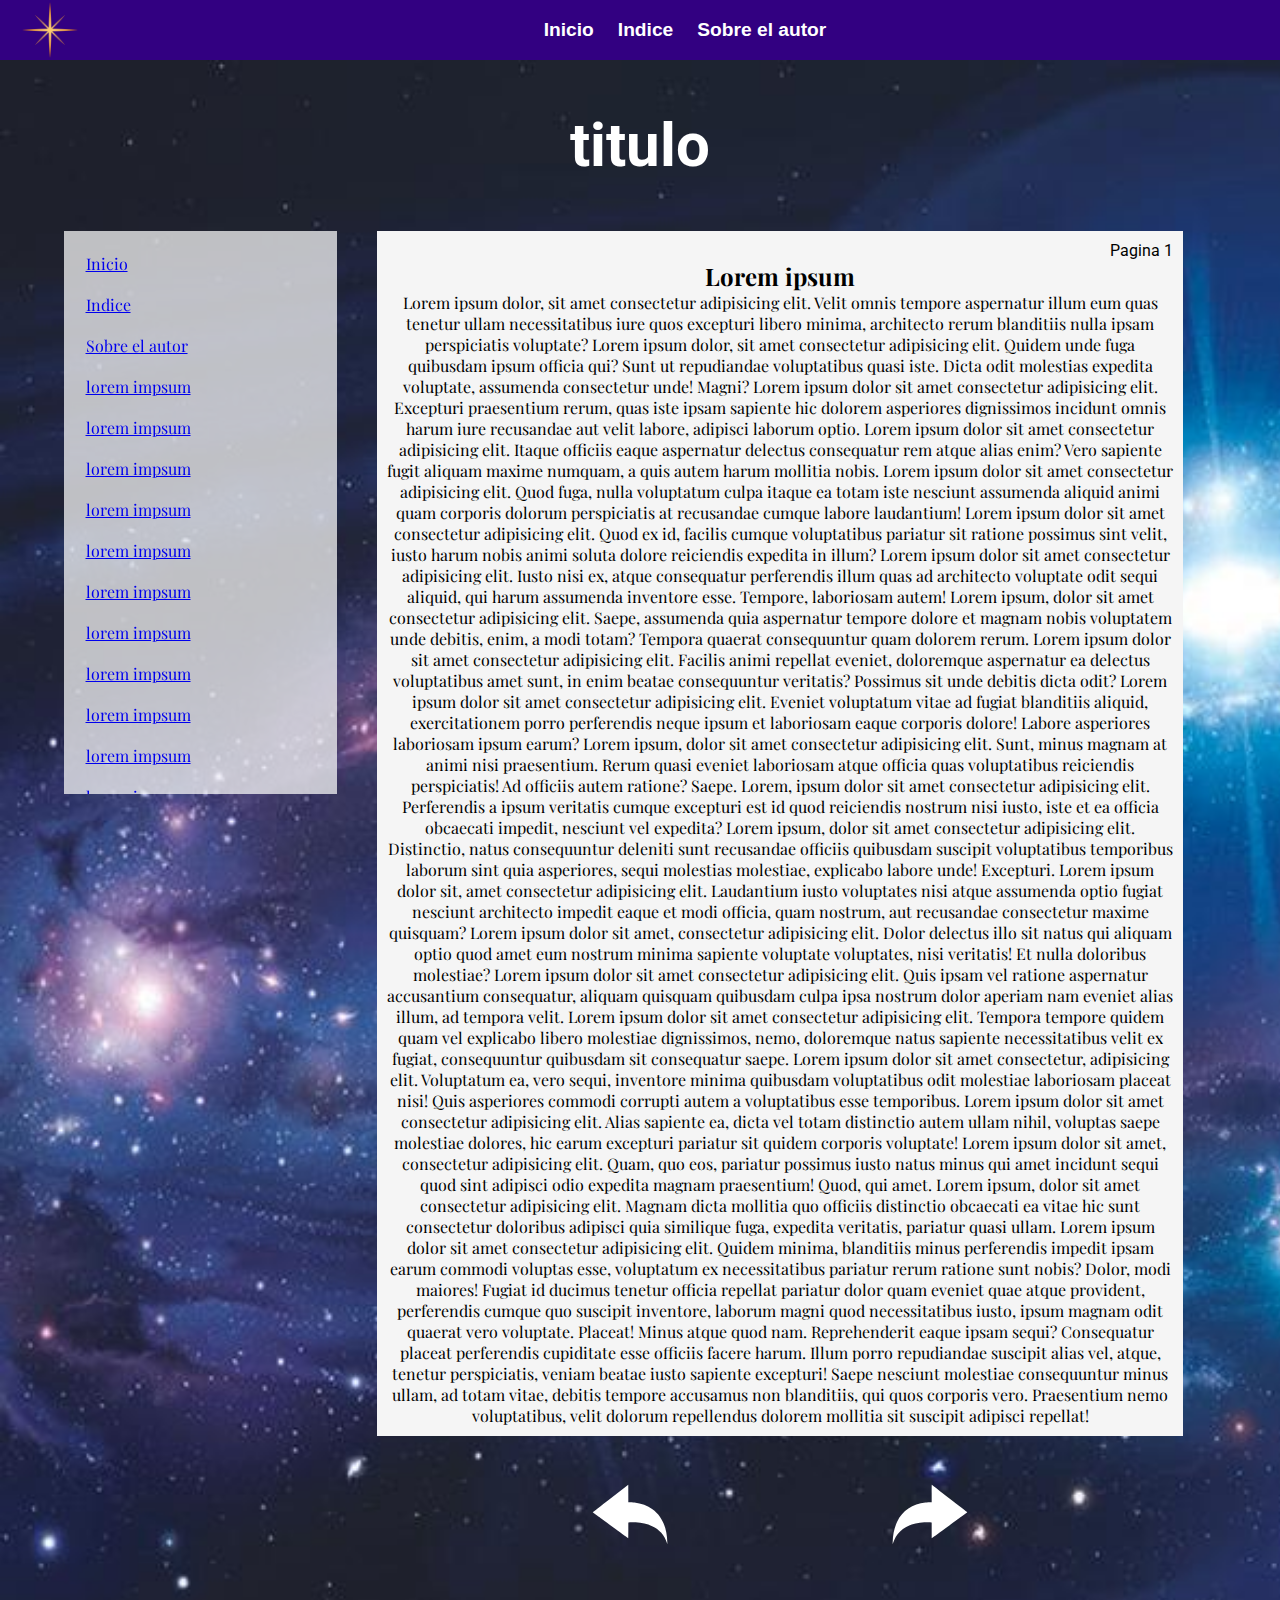
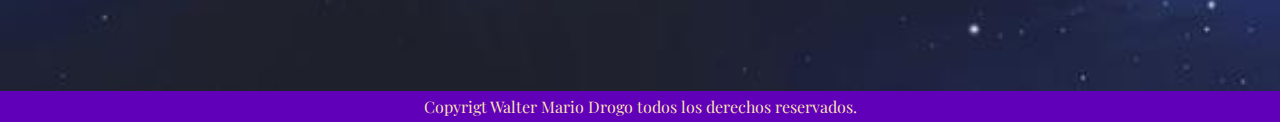
==== index.html @ 1de7e2d5 "prueva de enlaces" ====
<html lang="en">
<head>
    <meta charset="UTF-8">
    <meta http-equiv="X-UA-Compatible" content="IE=edge">
    <meta name="viewport" content="width=device-width, initial-scale=1.0">
    <!-- <link rel="stylesheet" href="./css/bootstrap.css"> 
    <link rel="stylesheet" href="./css/bootstrap.css.map"> -->
    <link rel="preconnect" href="https://fonts.googleapis.com">
    <link rel="preconnect" href="https://fonts.gstatic.com" crossorigin>
    <link href="https://fonts.googleapis.com/css2?family=Roboto:ital,wght@0,100;0,300;0,400;0,500;0,700;0,900;1,100;1,300;1,400;1,500;1,700;1,900&display=swap" rel="stylesheet">
    <link rel="preconnect" href="https://fonts.googleapis.com">
    <link rel="preconnect" href="https://fonts.gstatic.com" crossorigin>
    <link href="https://fonts.googleapis.com/css2?family=Playfair+Display:ital,wght@0,400;0,500;0,600;0,700;0,800;0,900;1,400;1,500;1,600;1,700;1,800;1,900&family=Roboto+Serif:ital,opsz,wght@0,8..144,100;0,8..144,200;0,8..144,300;0,8..144,400;0,8..144,500;0,8..144,600;0,8..144,700;0,8..144,800;0,8..144,900;1,8..144,100;1,8..144,200;1,8..144,300;1,8..144,400;1,8..144,500;1,8..144,600;1,8..144,700;1,8..144,800;1,8..144,900&family=Roboto:ital,wght@0,100;0,300;0,400;0,500;0,700;0,900;1,100;1,300;1,400;1,500;1,700;1,900&display=swap" rel="stylesheet">
    <link rel="stylesheet" href="https://cdnjs.cloudflare.com/ajax/libs/font-awesome/6.6.0/css/all.min.css" integrity="sha512-Kc323vGBEqzTmouAECnVceyQqyqdsSiqLQISBL29aUW4U/M7pSPA/gEUZQqv1cwx4OnYxTxve5UMg5GT6L4JJg==" crossorigin="anonymous" referrerpolicy="no-referrer" />
    <link rel="stylesheet" href="./css/style.css">
    <title>inicio</title>
</head>
<body>
    <header>
        <img class="logo" src="./imagenes/logo.png" alt="logo">
        <ul>
            <li >
                <a class="header_link" href="./index.html">Inicio</a>
            </li>
            <li>
                <a class="header_link" href="./paginas/indice.html">Indice</a>
            </li>
            <li>
                <a class="header_link" href="./paginas/sobre-el-autor.html">Sobre el autor</a>
            </li>
        </ul>

        <div class="modoOscuroHeader">
            <label for="toggle" id="label_toggle"><i class="fa-solid fa-moon"></i></label>
            <input type="checkbox" id="toggle">
        </div>

    </header>

    <main>

        <h1>titulo</h1>

        <div class="contenedor_indiceTexto">

            <div class="indiceYtexto">

                <div class="caja-indice">
                    <nav>
                        
                        <ul class="indice_lateral">
                            <li>
                                <a class="indice_link" href="./index.html">Inicio</a>
                            </li>
                            <li>
                                <a class="indice_link" href="./paginas/indice.html">Indice</a>
                            </li>
                            <li>
                                <a class="indice_link" href="./paginas/sobre-el-autor.html">Sobre el autor</a>
                            </li>
                            <li>
                                <a class="indice_link" href="#">lorem impsum</a>
                            </li>
                            <li>
                                <a class="indice_link" href="#">lorem impsum</a>
                            </li>
                            <li>
                                <a class="indice_link" href="#">lorem impsum</a>
                            </li>
                            <li>
                                <a class="indice_link" href="#">lorem impsum</a>
                            </li>
                            <li>
                                <a class="indice_link" href="#">lorem impsum</a>
                            </li>
                            <li>
                                <a class="indice_link" href="#">lorem impsum</a>
                            </li>
                            <li>
                                <a class="indice_link" href="#">lorem impsum</a>
                            </li>
                            <li>
                                <a class="indice_link" href="#">lorem impsum</a>
                            </li>
                            <li>
                                <a class="indice_link" href="#">lorem impsum</a>
                            </li>
                            <li>
                                <a class="indice_link" href="#">lorem impsum</a>
                            </li>
                            <li>
                                <a class="indice_link" href="#">lorem impsum</a>
                            </li>
                            <li>
                                <a class="indice_link" href="#">lorem impsum</a>
                            </li>
                            <li>
                                <a class="indice_link" href="#">lorem impsum</a>
                            </li>
                            <li>
                                <a class="indice_link" href="#">lorem impsum</a>
                            </li>
                            <li>
                                <a class="indice_link" href="#">lorem impsum</a>
                            </li>
                            <li>
                                <a class="indice_link" href="#">lorem impsum</a>
                            </li>

                        </ul>
                    </nav>
                </div>
                    
                <div class="textoYflechas">

                    <div class="caja-de-texto">
                        <p class="pag">Pagina 1</p>
                        <h2>Lorem ipsum</h2>

                        <p>Lorem ipsum dolor, sit amet consectetur adipisicing elit. Velit omnis tempore aspernatur illum eum quas 
                        tenetur ullam necessitatibus iure quos excepturi libero minima, architecto rerum blanditiis nulla ipsam 
                        perspiciatis voluptate? Lorem ipsum dolor, sit amet consectetur adipisicing elit. Quidem unde fuga
                        quibusdam ipsum officia qui? Sunt ut repudiandae voluptatibus quasi iste. Dicta odit molestias
                        expedita voluptate, assumenda consectetur unde! Magni? Lorem ipsum dolor sit amet consectetur
                        adipisicing elit. Excepturi praesentium rerum, quas iste ipsam sapiente hic dolorem asperiores
                        dignissimos incidunt omnis harum iure recusandae aut velit labore, adipisci laborum optio.
                        Lorem ipsum dolor sit amet consectetur adipisicing elit. Itaque officiis eaque aspernatur delectus
                        consequatur rem atque alias enim? Vero sapiente fugit aliquam maxime numquam, a quis autem harum
                        mollitia nobis. Lorem ipsum dolor sit amet consectetur adipisicing elit. Quod fuga, nulla voluptatum
                        culpa itaque ea totam iste nesciunt assumenda aliquid animi quam corporis dolorum perspiciatis at 
                        recusandae cumque labore laudantium! Lorem ipsum dolor sit amet consectetur adipisicing elit. Quod ex 
                        id, facilis cumque voluptatibus pariatur sit ratione possimus sint velit, iusto harum nobis animi 
                        soluta dolore reiciendis expedita in illum? Lorem ipsum dolor sit amet consectetur adipisicing elit. 
                        Iusto nisi ex, atque consequatur perferendis illum quas ad architecto voluptate odit sequi aliquid, 
                        qui harum assumenda inventore esse. Tempore, laboriosam autem! Lorem ipsum, dolor sit amet consectetur 
                        adipisicing elit. Saepe, assumenda quia aspernatur tempore dolore et magnam nobis voluptatem unde 
                        debitis, enim, a modi totam? Tempora quaerat consequuntur quam dolorem rerum. Lorem ipsum dolor sit 
                        amet consectetur adipisicing elit. Facilis animi repellat eveniet, doloremque aspernatur ea delectus 
                        voluptatibus amet sunt, in enim beatae consequuntur veritatis? Possimus sit unde debitis dicta odit? 
                        Lorem ipsum dolor sit amet consectetur adipisicing elit. Eveniet voluptatum vitae ad fugiat blanditiis 
                        aliquid, exercitationem porro perferendis neque ipsum et laboriosam eaque corporis dolore! Labore 
                        asperiores laboriosam ipsum earum? Lorem ipsum, dolor sit amet consectetur adipisicing elit. Sunt, 
                        minus magnam at animi nisi praesentium. Rerum quasi eveniet laboriosam atque officia quas voluptatibus 
                        reiciendis perspiciatis! Ad officiis autem ratione? Saepe. Lorem, ipsum dolor sit amet consectetur 
                        adipisicing elit. Perferendis a ipsum veritatis cumque excepturi est id quod reiciendis nostrum nisi 
                        iusto, iste et ea officia obcaecati impedit, nesciunt vel expedita? Lorem ipsum, dolor sit amet 
                        consectetur adipisicing elit. Distinctio, natus consequuntur deleniti sunt recusandae officiis 
                        quibusdam suscipit voluptatibus temporibus laborum sint quia asperiores, sequi molestias molestiae, 
                        explicabo labore unde! Excepturi. Lorem ipsum dolor sit, amet consectetur adipisicing elit. Laudantium 
                        iusto voluptates nisi atque assumenda optio fugiat nesciunt architecto impedit eaque et modi officia, 
                        quam nostrum, aut recusandae consectetur maxime quisquam? Lorem ipsum dolor sit amet, consectetur 
                        adipisicing elit. Dolor delectus illo sit natus qui aliquam optio quod amet eum nostrum minima sapiente 
                        voluptate voluptates, nisi veritatis! Et nulla doloribus molestiae? Lorem ipsum dolor sit amet 
                        consectetur adipisicing elit. Quis ipsam vel ratione aspernatur accusantium consequatur, 
                        aliquam quisquam quibusdam culpa ipsa nostrum dolor aperiam nam eveniet alias illum, ad tempora velit. 
                        Lorem ipsum dolor sit amet consectetur adipisicing elit. Tempora tempore quidem quam vel explicabo 
                        libero molestiae dignissimos, nemo, doloremque natus sapiente necessitatibus velit ex fugiat, 
                        consequuntur quibusdam sit consequatur saepe. Lorem ipsum dolor sit amet consectetur, adipisicing elit. 
                        Voluptatum ea, vero sequi, inventore minima quibusdam voluptatibus odit molestiae laboriosam placeat 
                        nisi! Quis asperiores commodi corrupti autem a voluptatibus esse temporibus. Lorem ipsum dolor sit amet 
                        consectetur adipisicing elit. Alias sapiente ea, dicta vel totam distinctio autem ullam nihil, voluptas 
                        saepe molestiae dolores, hic earum excepturi pariatur sit quidem corporis voluptate! Lorem ipsum dolor 
                        sit amet, consectetur adipisicing elit. Quam, quo eos, pariatur possimus iusto natus minus qui amet 
                        incidunt sequi quod sint adipisci odio expedita magnam praesentium! Quod, qui amet. Lorem ipsum, dolor sit
                        amet consectetur adipisicing elit. Magnam dicta mollitia quo officiis distinctio obcaecati ea vitae hic sunt
                        consectetur doloribus adipisci quia similique fuga, expedita veritatis, pariatur quasi ullam. Lorem ipsum 
                        dolor sit amet consectetur adipisicing elit. Quidem minima, blanditiis minus perferendis impedit ipsam earum 
                        commodi voluptas esse, voluptatum ex necessitatibus pariatur rerum ratione sunt nobis? Dolor, modi maiores!
                        Fugiat id ducimus tenetur officia repellat pariatur dolor quam eveniet quae atque provident, perferendis 
                        cumque quo suscipit inventore, laborum magni quod necessitatibus iusto, ipsum magnam odit quaerat vero 
                        voluptate. Placeat!
                        Minus atque quod nam. Reprehenderit eaque ipsam sequi? Consequatur placeat perferendis cupiditate esse 
                        officiis facere harum. Illum porro repudiandae suscipit alias vel, atque, tenetur perspiciatis, veniam 
                        beatae iusto sapiente excepturi!
                        Saepe nesciunt molestiae consequuntur minus ullam, ad totam vitae, debitis tempore accusamus non blanditiis,
                         qui quos corporis vero. Praesentium nemo voluptatibus, velit dolorum repellendus dolorem mollitia sit suscipit
                        adipisci repellat!</p>
                        
                    </div>

                    <div class="flechas">
                        <a href="./index.html">
                            <img class="flecha-izquierda" src="./imagenes/flecha-izquierda.svg" alt="atras">
                        </a>
                        <a href="\paginas\pags\pagina2.html">
                            <img class="flecha-derecha" src="./imagenes/flecha-derecha.svg" alt="siguiente">
                        </a>
                    </div>

                
                </div>

            </div>
        
        </div>
        


    </main>
    <footer>
        <p>Copyrigt Walter Mario Drogo todos los derechos reservados.</p>
    </footer> 

    <script src="./js/app.js"></script>
    <script src="./js/bootstrap.js"></script>
</body>
</html>
---- css/style.css ----
*{
    padding: 0px;
    margin: 0px;
    font-family: 'Playfair Display', sans-serif;
}



/*HEADER*/

header{
    background-color: #320081;
    height: 60px;
    display: flex;
    align-items: center;
    justify-content:space-between;
    padding-inline: 20px;
    
    
}

.logo{
    width: 60px;
    height: 60px;
    padding-right: 30px;
}

ul li{
    padding: 10px;
    display: inline;
        
}

.header_link{
    color: white;
    text-decoration: none;
    font-weight: bolder;
    font-size: larger;
    font-family: sans-serif;

}

#toggle{
    display: none;
}

#label_toggle{
    font-size: 35px;
    color: violet;
    cursor: pointer;
}



/*-----*/



/*INICIO*/

main{
    background-image: url("../imagenes/galaxeas_de_fondo.jpg");
    background-repeat: no-repeat;
    background-size: cover;
    padding-left: 0%;
    padding-right: 0%;
    padding-bottom: 100px;
    transition: all 0.5s ease;
    
}


h1{
    color: white;
    display: flex;
    justify-content: center;
    text-align: center;
    padding: 50px;
    font-size:60px;
    font-family: 'Roboto', sans-serif;

}

.indiceYtexto{
    display: flex;
    width: 90%;
}

.indice_lateral{
    display: flex;
    justify-content: flex-start;
    flex-direction: column;
    
}

.caja-indice{
    background-color: #f5f5f5c0;
    width: 250px;
    height: 540px;
    padding: 1%;
    margin-right: 40px;
    position: sticky;
    top: 30px;
    overflow-y: scroll

}




.contenedor_indiceTexto{
    display: flex;
    justify-content: center;
}


.textoYflechas{
    display: flex;
    flex-direction:column;
    align-items: center;
    width: 70%;
    
}

.pag{
    text-align: right;
    font-family: 'Roboto', sans-serif;
}

.caja-de-texto{
    background-color: whitesmoke;
    text-align: center;
    padding: 10px;
    
}

.flechas{
    display: flex;
    justify-content: center;
    align-items: center;
    margin: 20px;
    width: auto;
}

.flechas img{
    margin: 25px;
    margin-inline: 100px;
    width: 100px;
    height: 65px;
    
}

.flecha-derecha:hover{
    -webkit-box-shadow: inset 0px 0px 171px -29px rgba(64,255,0,0.73);
    -moz-box-shadow: inset 0px 0px 171px -29px rgba(64,255,0,0.73);
    box-shadow: inset 0px 0px 171px -29px rgba(64,255,0,0.73); 

}

.flecha-izquierda:hover{
    -webkit-box-shadow: inset 0px 0px 171px -29px rgba(64,255,0,0.73);
    -moz-box-shadow: inset 0px 0px 171px -29px rgba(64,255,0,0.73);
    box-shadow: inset 0px 0px 171px -29px rgba(64,255,0,0.73); 

}

/*-----*/

/*PAGINA INDICE*/

.main_indice{
    /* background-image: url("../imagenes/galaxeas_de_fondo.jpg"); */
    /* background-repeat: no-repeat;
    background-size: cover; */
    padding-bottom: 100px;
}

.dos-selecciones{
    display: flex;
}

.caja-seleccion{
    display: flex;
    align-items: center;
    justify-content: center;
}

.seleccion{
    background-color: whitesmoke;
    width: 250px;
    height: 250px;
    margin: 20px;
}

.seleccion:hover{
    cursor: pointer;
    -webkit-box-shadow: 0px 0px 55px 1px rgba(156,43,255,1);
    -moz-box-shadow: 0px 0px 55px 1px rgba(156,43,255,1);
    box-shadow: 0px 0px 55px 1px rgba(156,43,255,1);}

/*-----*/

/*SOBRE EL AUTOR*/

.biografia{
    background-color: whitesmoke;
    display: flex;
    justify-content: center;
    margin-inline: 8%;
    text-align: center;
    padding: 20px;
}

/*-----*/



/*MODO DARK*/

.dark{
    background-color: #1f1f1f;
    color: whitesmoke;
    transition: all 0.5s ease;
    
}

.dark_header{
    background-color: #11002c;
}

.dark_main{
    background-image: url("../imagenes/galaxeas_de_fondo_dark.jpg");
}

/*-----*/




/*FOOTER*/

footer{
    background-color: #6000b9;
    color: wheat;
    padding: 5px;
    text-align: center;
}



/*MODO DARK*/

.dark{
    background-color: #1f1f1f;
    color: whitesmoke;
    transition: all 0.5s ease;
}

.dark_header{
    background-color: #11002c;
}

.dark_main{
    background-image: url("../imagenes/galaxeas_de_fondo_dark.jpg");
}

.dark_footer{
    background-color: #2a0035;
}

.dark_link{
    color: violet;
}




/*-----*/





@media (max-width:700px){

    body{
        width: 50vh;
    }

    header{
        position: fixed;
        height: 70px;
        width: 45vh;
    }

    header ul{
        display: contents;
    }

    h1{
        padding-top: 100px;
    }

    .caja-indice{
        width: 0px;
        height: 0px;
        position: static;
        padding: 0px;
    }

    .indiceYtexto{      
        display: flex;
        flex-direction: column;
    }
    
    .textoYflechas{
        width: auto;
    }

    .flechas img{
        margin: 25px;
        margin-inline: 40px;
        width: 90px;
        height: 60px;
        
    }

    /*INDICE*/

    .dos-selecciones{
        display: flex; 
    }
    
    .caja-seleccion{
        display: flex;
        flex-direction: column;
        align-items: center;
        justify-content: center;
    }
    
    .seleccion{
        background-color: whitesmoke;
        width: 170px;
        height: 170px;
        margin: 5px;
    }

}
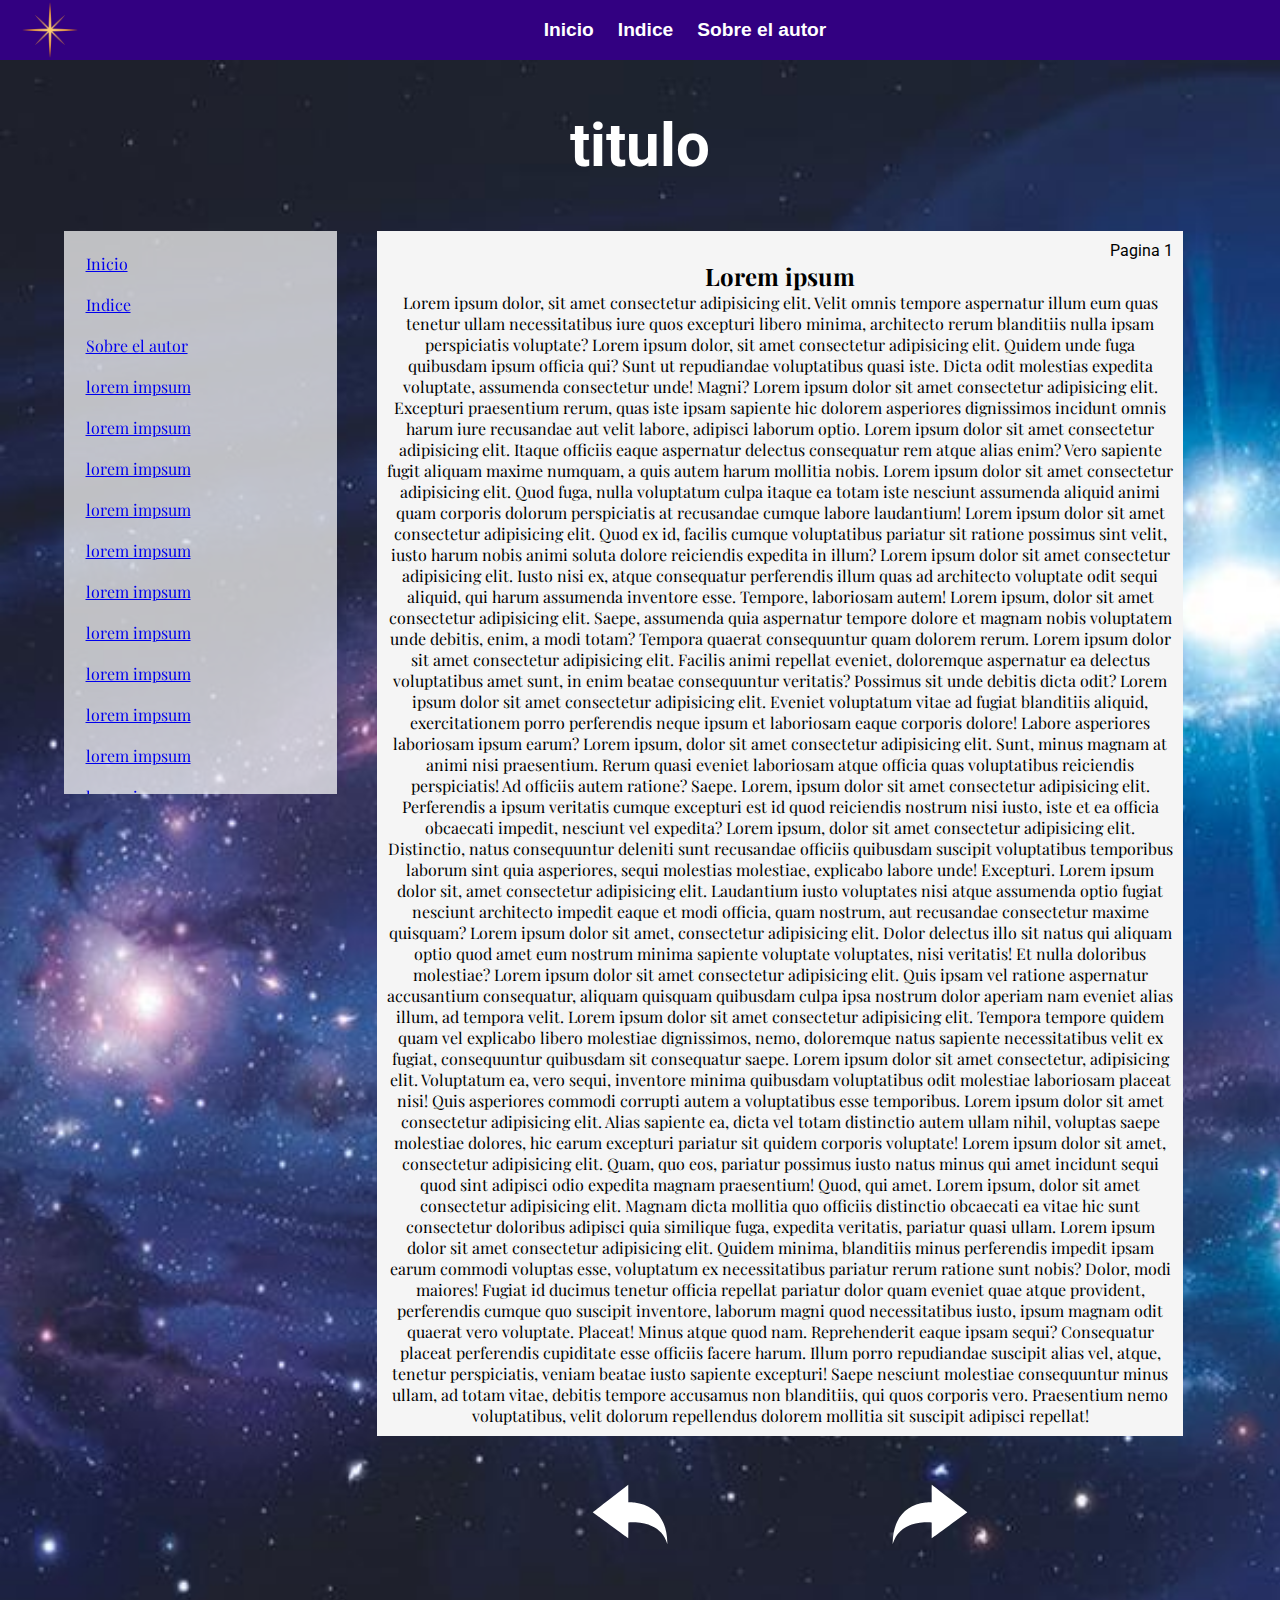
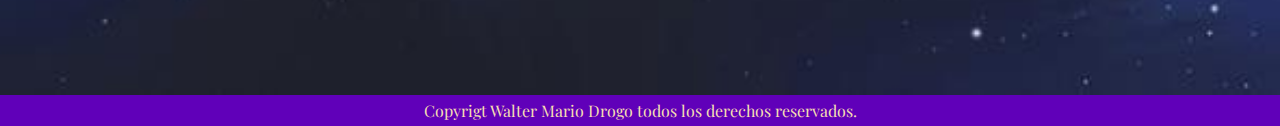
==== commit 74d02797: "arregle algo del html" ====
--- a/index.html
+++ b/index.html
@@ -1,3 +1,4 @@
+<!DOCTYPE html>
 <html lang="en">
 <head>
     <meta charset="UTF-8">
@@ -30,22 +31,55 @@
             </li>
         </ul>
 
+
+
+        
+
         <div class="modoOscuroHeader">
             <label for="toggle" id="label_toggle"><i class="fa-solid fa-moon"></i></label>
             <input type="checkbox" id="toggle">
         </div>
 
+        
+
     </header>
 
     <main>
 
+        
+
         <h1>titulo</h1>
 
+        
+
         <div class="contenedor_indiceTexto">
 
             <div class="indiceYtexto">
 
+                <!-- <nav>
+                    <div class="menu-hamburguesa">
+                        <input type="checkbox" id="menu-toggle">
+                        <label for="menu-toggle" class="menu-icon">
+                            <span></span>
+                            <span></span>
+                            <span></span>
+                        </label>
+                        <ul class="menu">
+                            <li >
+                                <a href="./index.html">Inicio</a>
+                            </li>
+                            <li>
+                                <a href="./paginas/indice.html">Indice</a>
+                            </li>
+                            <li>
+                                <a href="./paginas/sobre-el-autor.html">Sobre el autor</a>
+                            </li>
+                        </ul>
+                    </div>
+                </nav> -->
+
                 <div class="caja-indice">
+
                     <nav>
                         
                         <ul class="indice_lateral">
@@ -179,10 +213,10 @@
                     </div>
 
                     <div class="flechas">
-                        <a href="./index.html">
+                        <a href="#">
                             <img class="flecha-izquierda" src="./imagenes/flecha-izquierda.svg" alt="atras">
                         </a>
-                        <a href="\paginas\pags\pagina2.html">
+                        <a href="./pags/pagina2.html">
                             <img class="flecha-derecha" src="./imagenes/flecha-derecha.svg" alt="siguiente">
                         </a>
                     </div>
--- a/css/style.css
+++ b/css/style.css
@@ -50,7 +50,9 @@
     cursor: pointer;
 }
 
-
+#menu-toggle {
+    display: none;
+}
 
 /*-----*/
 
@@ -283,6 +285,76 @@
 
 @media (max-width:700px){
 
+    .menu-hamburguesa {
+        position: relative;
+        display: inline-block;
+    }
+      
+    .menu-icon {
+        position: relative;
+        display: inline-block;
+        width: 24px;
+        height: 24px;
+        cursor: pointer;
+    }
+      
+    .menu-icon span {
+        position: absolute;
+        width: 100%;
+        height: 2px;
+        background-color: #ffffff;
+        transition: all 0.3s ease;
+    }
+      
+    .menu-icon span:nth-child(1) {
+        top: 0;
+    }
+      
+    .menu-icon span:nth-child(2) {
+        top: 50%;
+        transform: translateY(-50%);
+    }
+      
+    .menu-icon span:nth-child(3) {
+        bottom: 0;
+    }
+      
+    #menu-toggle {
+        display: none;
+    }
+      
+    #menu-toggle:checked + .menu-icon span:nth-child(1) {
+        transform: translateY(50%) rotate(45deg);
+    }
+      
+    #menu-toggle:checked + .menu-icon span:nth-child(2) {
+        opacity: 0;
+    }
+      
+    #menu-toggle:checked + .menu-icon span:nth-child(3) {
+        transform: translateY(-50%) rotate(-45deg);
+    }
+      
+    .menu {
+        position: absolute;
+        top: 195%;
+        right: -20px;
+        background-color: #f9f9f9;
+        padding: 20px;
+        border: 1px solid #ddd;
+        display: none;
+    }
+      
+    #menu-toggle:checked + .menu-icon + .menu {
+        display: block;
+    }
+      
+
+
+
+
+
+
     body{
         width: 50vh;
     }
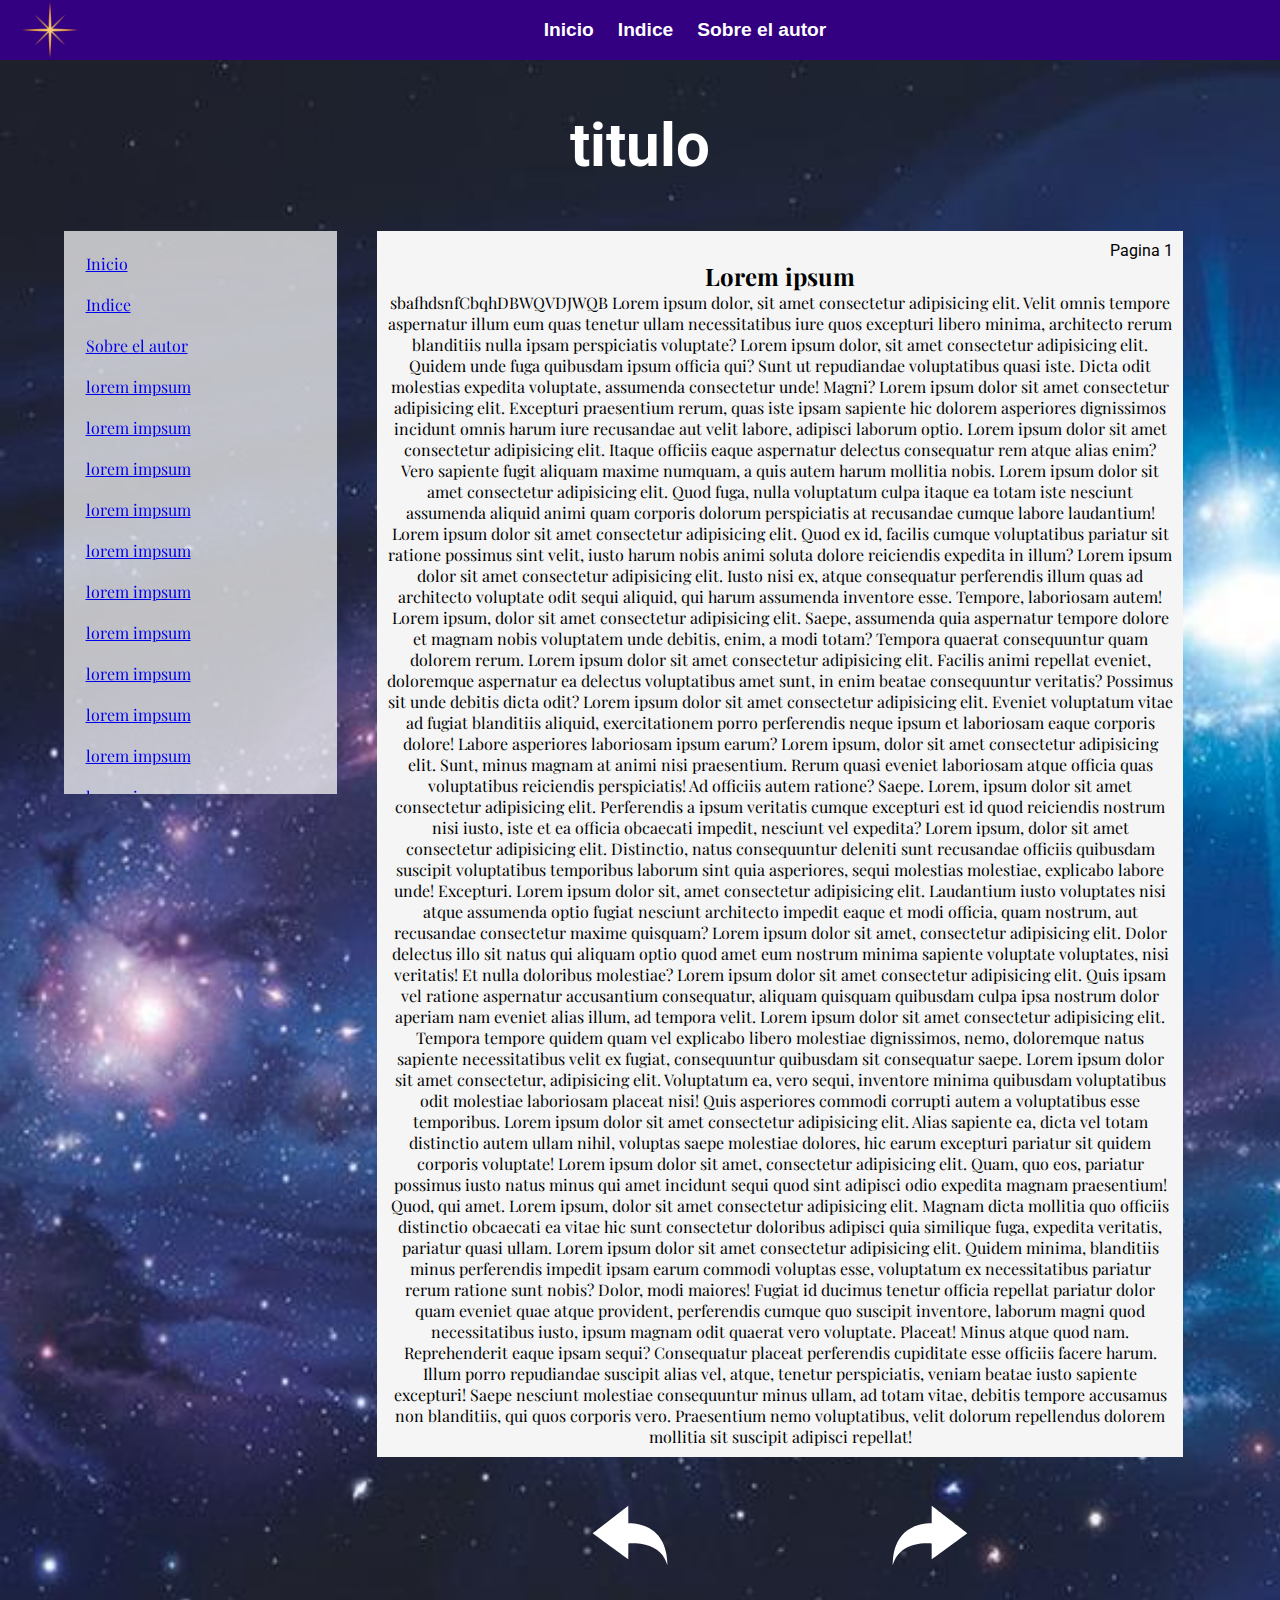
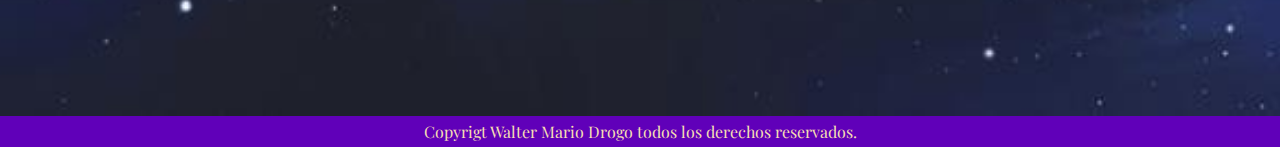
==== commit 40330289: "agrege 2 ilustraiones a la carpeta imagenes" ====
--- a/index.html
+++ b/index.html
@@ -31,32 +31,22 @@
             </li>
         </ul>
 
-
-
-        
-
         <div class="modoOscuroHeader">
             <label for="toggle" id="label_toggle"><i class="fa-solid fa-moon"></i></label>
             <input type="checkbox" id="toggle">
         </div>
 
-        
-
     </header>
 
     <main>
 
-        
-
         <h1>titulo</h1>
 
-        
-
         <div class="contenedor_indiceTexto">
 
             <div class="indiceYtexto">
 
-                <!-- <nav>
+                <!-- <nav class="caja_menu">
                     <div class="menu-hamburguesa">
                         <input type="checkbox" id="menu-toggle">
                         <label for="menu-toggle" class="menu-icon">
@@ -64,27 +54,29 @@
                             <span></span>
                             <span></span>
                         </label>
-                        <ul class="menu">
-                            <li >
-                                <a href="./index.html">Inicio</a>
-                            </li>
-                            <li>
-                                <a href="./paginas/indice.html">Indice</a>
-                            </li>
-                            <li>
-                                <a href="./paginas/sobre-el-autor.html">Sobre el autor</a>
-                            </li>
-                        </ul>
+                        <div class="caja-indice">
+                            <ul class="menu indice_lateral">
+                                <li >
+                                    <a href="./index.html">Inicio</a>
+                                </li>
+                                <li>
+                                    <a href="./paginas/indice.html">Indice</a>
+                                </li>
+                                <li>
+                                    <a href="./paginas/sobre-el-autor.html">Sobre el autor</a>
+                                </li>
+                            </ul>
+                        </div>
                     </div>
-                </nav> -->
-
+                </nav>  -->
+                
                 <div class="caja-indice">
 
                     <nav>
-                        
                         <ul class="indice_lateral">
                             <li>
                                 <a class="indice_link" href="./index.html">Inicio</a>
+                                
                             </li>
                             <li>
                                 <a class="indice_link" href="./paginas/indice.html">Indice</a>
@@ -92,55 +84,122 @@
                             <li>
                                 <a class="indice_link" href="./paginas/sobre-el-autor.html">Sobre el autor</a>
                             </li>
-                            <li>
-                                <a class="indice_link" href="#">lorem impsum</a>
-                            </li>
-                            <li>
-                                <a class="indice_link" href="#">lorem impsum</a>
-                            </li>
-                            <li>
-                                <a class="indice_link" href="#">lorem impsum</a>
-                            </li>
-                            <li>
-                                <a class="indice_link" href="#">lorem impsum</a>
-                            </li>
-                            <li>
-                                <a class="indice_link" href="#">lorem impsum</a>
-                            </li>
-                            <li>
-                                <a class="indice_link" href="#">lorem impsum</a>
-                            </li>
-                            <li>
-                                <a class="indice_link" href="#">lorem impsum</a>
-                            </li>
-                            <li>
-                                <a class="indice_link" href="#">lorem impsum</a>
-                            </li>
-                            <li>
-                                <a class="indice_link" href="#">lorem impsum</a>
-                            </li>
-                            <li>
-                                <a class="indice_link" href="#">lorem impsum</a>
-                            </li>
-                            <li>
-                                <a class="indice_link" href="#">lorem impsum</a>
-                            </li>
-                            <li>
-                                <a class="indice_link" href="#">lorem impsum</a>
-                            </li>
-                            <li>
-                                <a class="indice_link" href="#">lorem impsum</a>
-                            </li>
-                            <li>
-                                <a class="indice_link" href="#">lorem impsum</a>
-                            </li>
-                            <li>
-                                <a class="indice_link" href="#">lorem impsum</a>
-                            </li>
-                            <li>
-                                <a class="indice_link" href="#">lorem impsum</a>
-                            </li>
-
+
+                            <li>
+                                <a class="indice_link" href="#">lorem impsum</a>
+                                <ul class="sub_indice_link">
+                                    <li>
+                                        <a href="">pag 1</a>
+                                    </li>
+                                    <li>
+                                        <a href="">pag 2</a>
+                                    </li>
+                                    <li>
+                                        <a href="">pag 3</a>
+                                    </li>
+                                </ul>
+                            </li>
+                            <li>
+                                <a class="indice_link" href="#">lorem impsum</a>
+                                <ul class="sub_indice_link">
+                                    <li>
+                                        <a href="">pag 1</a>
+                                    </li>
+                                    <li>
+                                        <a href="">pag 2</a>
+                                    </li>
+                                    <li>
+                                        <a href="">pag 3</a>
+                                    </li>
+                                </ul>
+                            </li>
+                            <li>
+                                <a class="indice_link" href="#">lorem impsum</a>
+                                <ul class="sub_indice_link">
+                                    <li>
+                                        <a href="">pag 1</a>
+                                    </li>
+                                    <li>
+                                        <a href="">pag 2</a>
+                                    </li>
+                                    <li>
+                                        <a href="">pag 3</a>
+                                    </li>
+                                </ul>
+                            </li>
+                            <li>
+                                <a class="indice_link" href="#">lorem impsum</a>
+                                <ul class="sub_indice_link">
+                                    <li>
+                                        <a href="">pag 1</a>
+                                    </li>
+                                    <li>
+                                        <a href="">pag 2</a>
+                                    </li>
+                                    <li>
+                                        <a href="">pag 3</a>
+                                    </li>
+                                </ul>
+                            </li>
+                            <li>
+                                <a class="indice_link" href="#">lorem impsum</a>
+                                <ul class="sub_indice_link">
+                                    <li>
+                                        <a href="">pag 1</a>
+                                    </li>
+                                    <li>
+                                        <a href="">pag 2</a>
+                                    </li>
+                                    <li>
+                                        <a href="">pag 3</a>
+                                    </li>
+                                </ul>
+                            </li>
+                            <li>
+                                <a class="indice_link" href="#">lorem impsum</a>
+                            </li>                           
+                            <li>
+                                <a class="indice_link" href="#">lorem impsum</a>
+                            </li>
+                            <li>
+                                <a class="indice_link" href="#">lorem impsum</a>
+                            </li>
+                            <li>
+                                <a class="indice_link" href="#">lorem impsum</a>
+                            </li>
+                            <li>
+                                <a class="indice_link" href="#">lorem impsum</a>
+                            </li>
+                            <li>
+                                <a class="indice_link" href="#">lorem impsum</a>
+                            </li>
+                            <li>
+                                <a class="indice_link" href="#">lorem impsum</a>
+                            </li>
+                            <li>
+                                <a class="indice_link" href="#">lorem impsum</a>
+                            </li>
+                            <li>
+                                <a class="indice_link" href="#">lorem impsum</a>
+                            </li>
+                            <li>
+                                <a class="indice_link" href="#">lorem impsum</a>
+                            </li>
+                            <li>
+                                <a class="indice_link" href="#">lorem impsum</a>
+                            </li>
+                            <li>
+                                <a class="indice_link" href="#">lorem impsum</a>
+                            </li>
+                            <li>
+                                <a class="indice_link" href="#">lorem impsum</a>
+                            </li>
+                            <li>
+                                <a class="indice_link" href="#">lorem impsum</a>
+                            </li>
+                            <li>
+                                <a class="indice_link" href="#">lorem impsum</a>
+                            </li>
                         </ul>
                     </nav>
                 </div>
@@ -151,7 +210,7 @@
                         <p class="pag">Pagina 1</p>
                         <h2>Lorem ipsum</h2>
 
-                        <p>Lorem ipsum dolor, sit amet consectetur adipisicing elit. Velit omnis tempore aspernatur illum eum quas 
+                        <p>sbafhdsnfCbqhDBWQVDJWQB Lorem ipsum dolor, sit amet consectetur adipisicing elit. Velit omnis tempore aspernatur illum eum quas 
                         tenetur ullam necessitatibus iure quos excepturi libero minima, architecto rerum blanditiis nulla ipsam 
                         perspiciatis voluptate? Lorem ipsum dolor, sit amet consectetur adipisicing elit. Quidem unde fuga
                         quibusdam ipsum officia qui? Sunt ut repudiandae voluptatibus quasi iste. Dicta odit molestias
--- a/css/style.css
+++ b/css/style.css
@@ -15,7 +15,6 @@
     align-items: center;
     justify-content:space-between;
     padding-inline: 20px;
-    
     
 }
 
@@ -93,6 +92,11 @@
     justify-content: flex-start;
     flex-direction: column;
     
+}
+
+.sub_indice_link{
+    display: none;
+    flex-direction: column;
 }
 
 .caja-indice{
@@ -107,6 +111,16 @@
 
 }
 
+nav li a:hover{
+    color: #ff00ea;
+}
+
+nav li:hover > ul{
+    display: flex;
+    flex-direction: column;
+}
+
+
 
 
 
@@ -280,13 +294,16 @@
 /*-----*/
 
 
-
+.caja_menu{
+    position:fixed;
+}
 
 
 @media (max-width:700px){
 
+    
+
     .menu-hamburguesa {
-        position: relative;
         display: inline-block;
     }
       
@@ -302,7 +319,7 @@
         position: absolute;
         width: 100%;
         height: 2px;
-        background-color: #ffffff;
+        background-color: #d10000;
         transition: all 0.3s ease;
     }
       
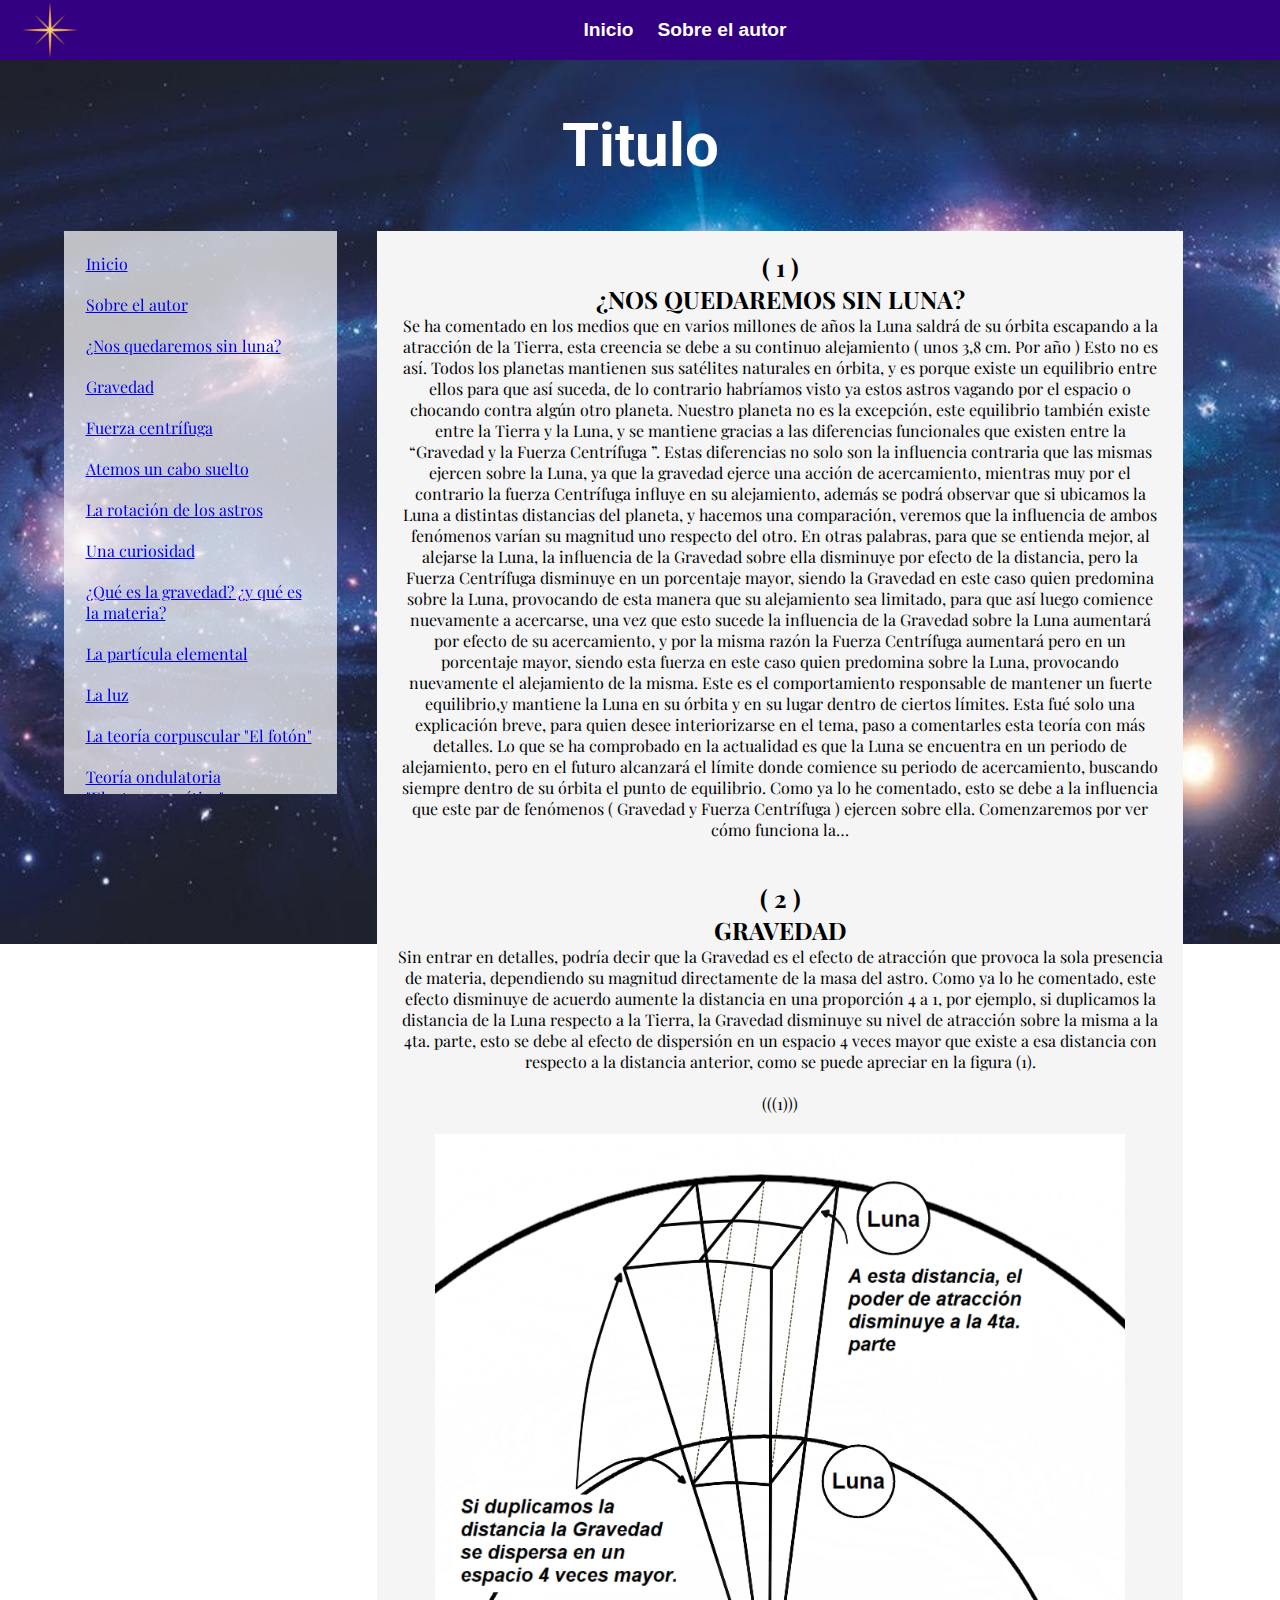
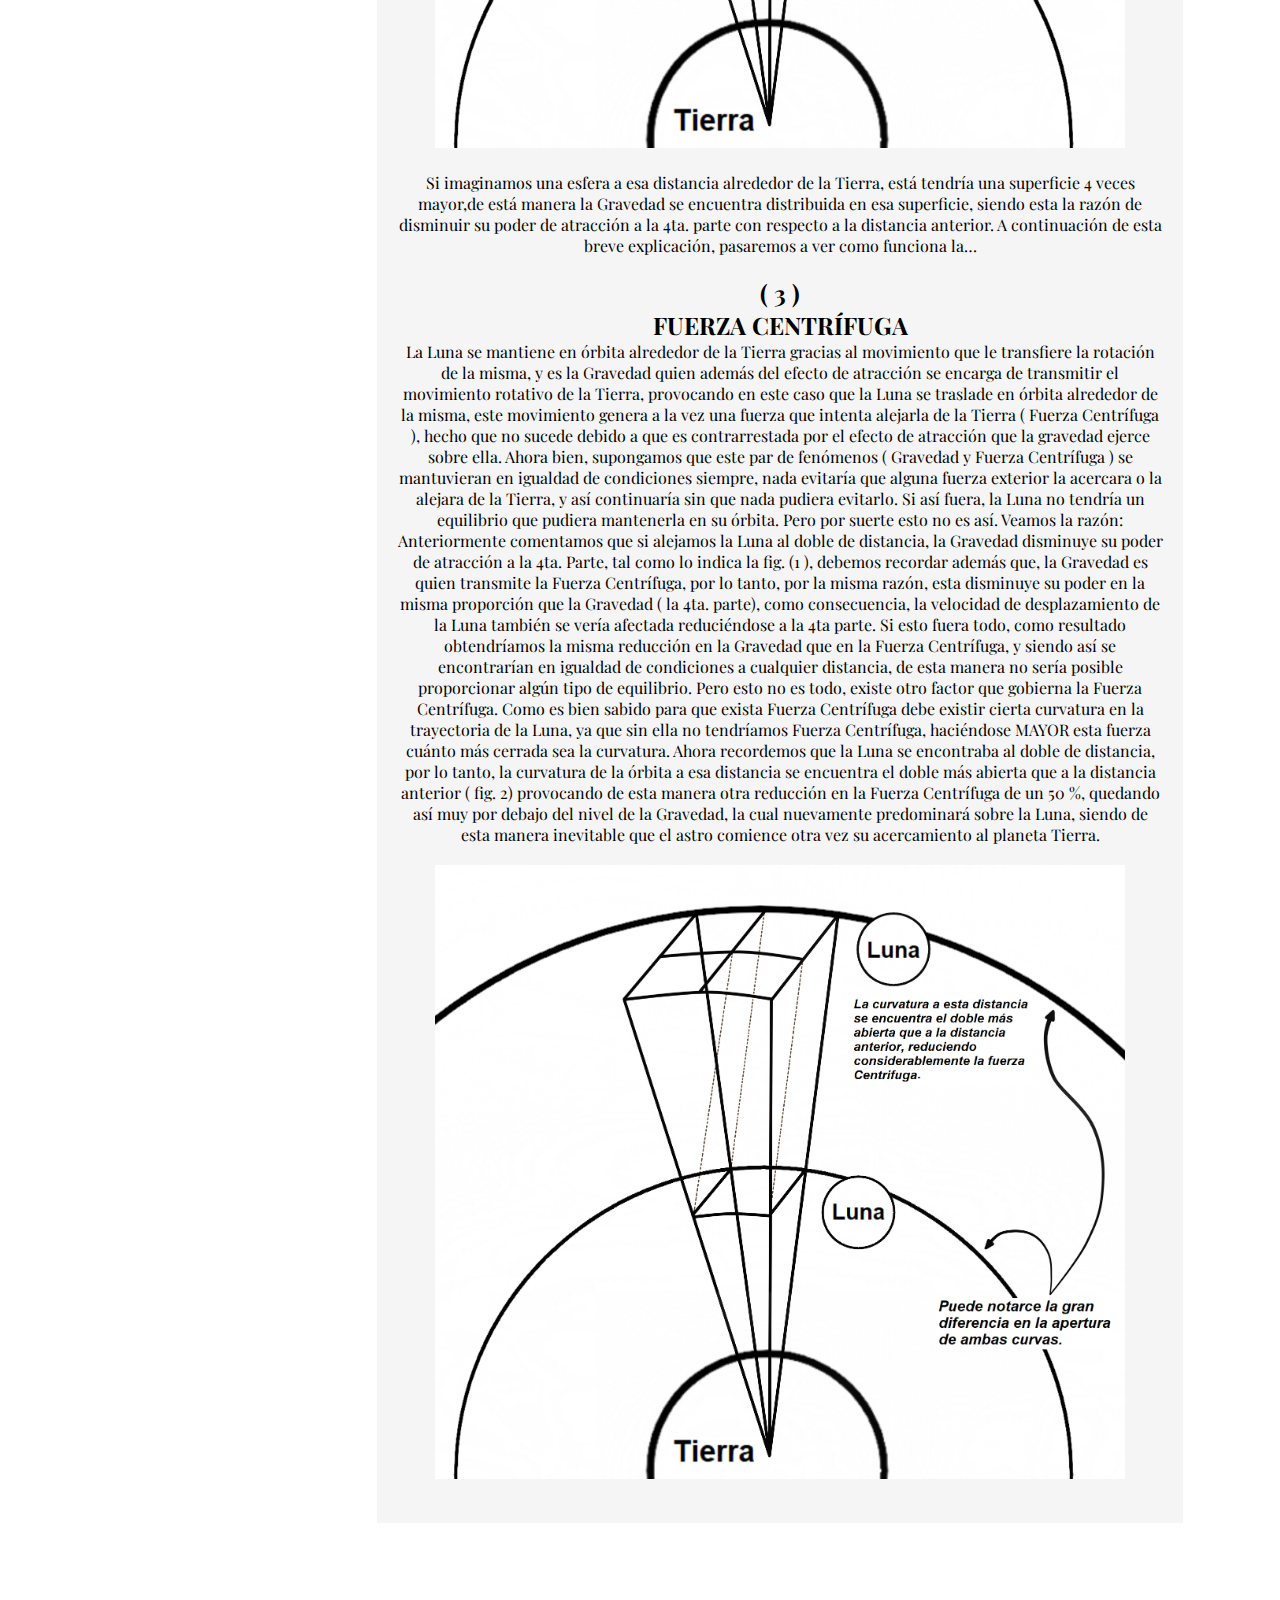
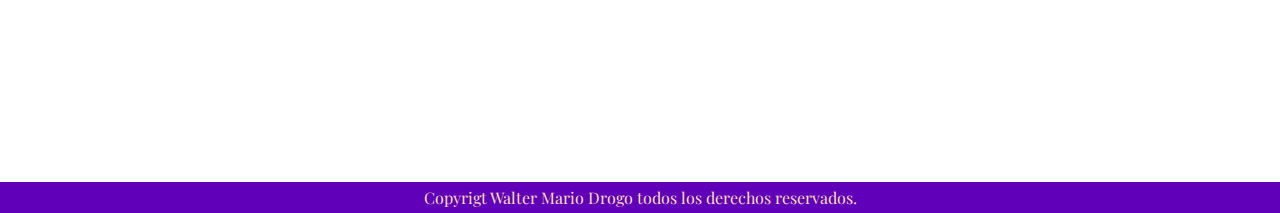
==== commit a1d90e61: "agrege imagenes y cambie el diseño de la pagina" ====
--- a/index.html
+++ b/index.html
@@ -23,9 +23,9 @@
             <li >
                 <a class="header_link" href="./index.html">Inicio</a>
             </li>
-            <li>
+            <!-- <li>
                 <a class="header_link" href="./paginas/indice.html">Indice</a>
-            </li>
+            </li> -->
             <li>
                 <a class="header_link" href="./paginas/sobre-el-autor.html">Sobre el autor</a>
             </li>
@@ -40,7 +40,7 @@
 
     <main>
 
-        <h1>titulo</h1>
+        <h1>Titulo</h1>
 
         <div class="contenedor_indiceTexto">
 
@@ -78,16 +78,16 @@
                                 <a class="indice_link" href="./index.html">Inicio</a>
                                 
                             </li>
-                            <li>
+                            <!-- <li>
                                 <a class="indice_link" href="./paginas/indice.html">Indice</a>
-                            </li>
+                            </li> -->
                             <li>
                                 <a class="indice_link" href="./paginas/sobre-el-autor.html">Sobre el autor</a>
                             </li>
 
                             <li>
-                                <a class="indice_link" href="#">lorem impsum</a>
-                                <ul class="sub_indice_link">
+                                <a class="indice_link" href="#nos-quedaremos-sin-luna">¿Nos quedaremos sin luna?</a>
+                                <!-- <ul class="sub_indice_link">
                                     <li>
                                         <a href="">pag 1</a>
                                     </li>
@@ -97,81 +97,36 @@
                                     <li>
                                         <a href="">pag 3</a>
                                     </li>
-                                </ul>
-                            </li>
-                            <li>
-                                <a class="indice_link" href="#">lorem impsum</a>
-                                <ul class="sub_indice_link">
-                                    <li>
-                                        <a href="">pag 1</a>
-                                    </li>
-                                    <li>
-                                        <a href="">pag 2</a>
-                                    </li>
-                                    <li>
-                                        <a href="">pag 3</a>
-                                    </li>
-                                </ul>
-                            </li>
-                            <li>
-                                <a class="indice_link" href="#">lorem impsum</a>
-                                <ul class="sub_indice_link">
-                                    <li>
-                                        <a href="">pag 1</a>
-                                    </li>
-                                    <li>
-                                        <a href="">pag 2</a>
-                                    </li>
-                                    <li>
-                                        <a href="">pag 3</a>
-                                    </li>
-                                </ul>
-                            </li>
-                            <li>
-                                <a class="indice_link" href="#">lorem impsum</a>
-                                <ul class="sub_indice_link">
-                                    <li>
-                                        <a href="">pag 1</a>
-                                    </li>
-                                    <li>
-                                        <a href="">pag 2</a>
-                                    </li>
-                                    <li>
-                                        <a href="">pag 3</a>
-                                    </li>
-                                </ul>
-                            </li>
-                            <li>
-                                <a class="indice_link" href="#">lorem impsum</a>
-                                <ul class="sub_indice_link">
-                                    <li>
-                                        <a href="">pag 1</a>
-                                    </li>
-                                    <li>
-                                        <a href="">pag 2</a>
-                                    </li>
-                                    <li>
-                                        <a href="">pag 3</a>
-                                    </li>
-                                </ul>
-                            </li>
-                            <li>
-                                <a class="indice_link" href="#">lorem impsum</a>
+                                </ul> -->
+                            </li>
+                            <li>
+                                <a class="indice_link" href="#gravedad">Gravedad</a>
+                            <li>
+                                <a class="indice_link" href="#fuerza-centrifuga">Fuerza centrífuga</a>
+                            </li>
+                            <li>
+                                <a class="indice_link" href="#">Atemos un cabo suelto</a>   
+                            </li>
+                            <li>
+                                <a class="indice_link" href="#">La rotación de los astros</a>      
+                            </li>
+                            <li>
+                                <a class="indice_link" href="#">Una curiosidad</a>
                             </li>                           
                             <li>
-                                <a class="indice_link" href="#">lorem impsum</a>
-                            </li>
-                            <li>
-                                <a class="indice_link" href="#">lorem impsum</a>
-                            </li>
-                            <li>
-                                <a class="indice_link" href="#">lorem impsum</a>
-                            </li>
-                            <li>
-                                <a class="indice_link" href="#">lorem impsum</a>
-                            </li>
-                            <li>
-                                <a class="indice_link" href="#">lorem impsum</a>
+                                <a class="indice_link" href="#">¿Qué es la gravedad? ¿y qué es la materia?</a>
+                            </li>
+                            <li>
+                                <a class="indice_link" href="#">La partícula elemental</a>
+                            </li>
+                            <li>
+                                <a class="indice_link" href="#">La luz</a>
+                            </li>
+                            <li>
+                                <a class="indice_link" href="#">La teoría corpuscular "El fotón"</a>
+                            </li>
+                            <li>
+                                <a class="indice_link" href="#">Teoría ondulatoria "Electromagnética"</a>
                             </li>
                             <li>
                                 <a class="indice_link" href="#">lorem impsum</a>
@@ -207,67 +162,64 @@
                 <div class="textoYflechas">
 
                     <div class="caja-de-texto">
-                        <p class="pag">Pagina 1</p>
-                        <h2>Lorem ipsum</h2>
-
-                        <p>sbafhdsnfCbqhDBWQVDJWQB Lorem ipsum dolor, sit amet consectetur adipisicing elit. Velit omnis tempore aspernatur illum eum quas 
-                        tenetur ullam necessitatibus iure quos excepturi libero minima, architecto rerum blanditiis nulla ipsam 
-                        perspiciatis voluptate? Lorem ipsum dolor, sit amet consectetur adipisicing elit. Quidem unde fuga
-                        quibusdam ipsum officia qui? Sunt ut repudiandae voluptatibus quasi iste. Dicta odit molestias
-                        expedita voluptate, assumenda consectetur unde! Magni? Lorem ipsum dolor sit amet consectetur
-                        adipisicing elit. Excepturi praesentium rerum, quas iste ipsam sapiente hic dolorem asperiores
-                        dignissimos incidunt omnis harum iure recusandae aut velit labore, adipisci laborum optio.
-                        Lorem ipsum dolor sit amet consectetur adipisicing elit. Itaque officiis eaque aspernatur delectus
-                        consequatur rem atque alias enim? Vero sapiente fugit aliquam maxime numquam, a quis autem harum
-                        mollitia nobis. Lorem ipsum dolor sit amet consectetur adipisicing elit. Quod fuga, nulla voluptatum
-                        culpa itaque ea totam iste nesciunt assumenda aliquid animi quam corporis dolorum perspiciatis at 
-                        recusandae cumque labore laudantium! Lorem ipsum dolor sit amet consectetur adipisicing elit. Quod ex 
-                        id, facilis cumque voluptatibus pariatur sit ratione possimus sint velit, iusto harum nobis animi 
-                        soluta dolore reiciendis expedita in illum? Lorem ipsum dolor sit amet consectetur adipisicing elit. 
-                        Iusto nisi ex, atque consequatur perferendis illum quas ad architecto voluptate odit sequi aliquid, 
-                        qui harum assumenda inventore esse. Tempore, laboriosam autem! Lorem ipsum, dolor sit amet consectetur 
-                        adipisicing elit. Saepe, assumenda quia aspernatur tempore dolore et magnam nobis voluptatem unde 
-                        debitis, enim, a modi totam? Tempora quaerat consequuntur quam dolorem rerum. Lorem ipsum dolor sit 
-                        amet consectetur adipisicing elit. Facilis animi repellat eveniet, doloremque aspernatur ea delectus 
-                        voluptatibus amet sunt, in enim beatae consequuntur veritatis? Possimus sit unde debitis dicta odit? 
-                        Lorem ipsum dolor sit amet consectetur adipisicing elit. Eveniet voluptatum vitae ad fugiat blanditiis 
-                        aliquid, exercitationem porro perferendis neque ipsum et laboriosam eaque corporis dolore! Labore 
-                        asperiores laboriosam ipsum earum? Lorem ipsum, dolor sit amet consectetur adipisicing elit. Sunt, 
-                        minus magnam at animi nisi praesentium. Rerum quasi eveniet laboriosam atque officia quas voluptatibus 
-                        reiciendis perspiciatis! Ad officiis autem ratione? Saepe. Lorem, ipsum dolor sit amet consectetur 
-                        adipisicing elit. Perferendis a ipsum veritatis cumque excepturi est id quod reiciendis nostrum nisi 
-                        iusto, iste et ea officia obcaecati impedit, nesciunt vel expedita? Lorem ipsum, dolor sit amet 
-                        consectetur adipisicing elit. Distinctio, natus consequuntur deleniti sunt recusandae officiis 
-                        quibusdam suscipit voluptatibus temporibus laborum sint quia asperiores, sequi molestias molestiae, 
-                        explicabo labore unde! Excepturi. Lorem ipsum dolor sit, amet consectetur adipisicing elit. Laudantium 
-                        iusto voluptates nisi atque assumenda optio fugiat nesciunt architecto impedit eaque et modi officia, 
-                        quam nostrum, aut recusandae consectetur maxime quisquam? Lorem ipsum dolor sit amet, consectetur 
-                        adipisicing elit. Dolor delectus illo sit natus qui aliquam optio quod amet eum nostrum minima sapiente 
-                        voluptate voluptates, nisi veritatis! Et nulla doloribus molestiae? Lorem ipsum dolor sit amet 
-                        consectetur adipisicing elit. Quis ipsam vel ratione aspernatur accusantium consequatur, 
-                        aliquam quisquam quibusdam culpa ipsa nostrum dolor aperiam nam eveniet alias illum, ad tempora velit. 
-                        Lorem ipsum dolor sit amet consectetur adipisicing elit. Tempora tempore quidem quam vel explicabo 
-                        libero molestiae dignissimos, nemo, doloremque natus sapiente necessitatibus velit ex fugiat, 
-                        consequuntur quibusdam sit consequatur saepe. Lorem ipsum dolor sit amet consectetur, adipisicing elit. 
-                        Voluptatum ea, vero sequi, inventore minima quibusdam voluptatibus odit molestiae laboriosam placeat 
-                        nisi! Quis asperiores commodi corrupti autem a voluptatibus esse temporibus. Lorem ipsum dolor sit amet 
-                        consectetur adipisicing elit. Alias sapiente ea, dicta vel totam distinctio autem ullam nihil, voluptas 
-                        saepe molestiae dolores, hic earum excepturi pariatur sit quidem corporis voluptate! Lorem ipsum dolor 
-                        sit amet, consectetur adipisicing elit. Quam, quo eos, pariatur possimus iusto natus minus qui amet 
-                        incidunt sequi quod sint adipisci odio expedita magnam praesentium! Quod, qui amet. Lorem ipsum, dolor sit
-                        amet consectetur adipisicing elit. Magnam dicta mollitia quo officiis distinctio obcaecati ea vitae hic sunt
-                        consectetur doloribus adipisci quia similique fuga, expedita veritatis, pariatur quasi ullam. Lorem ipsum 
-                        dolor sit amet consectetur adipisicing elit. Quidem minima, blanditiis minus perferendis impedit ipsam earum 
-                        commodi voluptas esse, voluptatum ex necessitatibus pariatur rerum ratione sunt nobis? Dolor, modi maiores!
-                        Fugiat id ducimus tenetur officia repellat pariatur dolor quam eveniet quae atque provident, perferendis 
-                        cumque quo suscipit inventore, laborum magni quod necessitatibus iusto, ipsum magnam odit quaerat vero 
-                        voluptate. Placeat!
-                        Minus atque quod nam. Reprehenderit eaque ipsam sequi? Consequatur placeat perferendis cupiditate esse 
-                        officiis facere harum. Illum porro repudiandae suscipit alias vel, atque, tenetur perspiciatis, veniam 
-                        beatae iusto sapiente excepturi!
-                        Saepe nesciunt molestiae consequuntur minus ullam, ad totam vitae, debitis tempore accusamus non blanditiis,
-                         qui quos corporis vero. Praesentium nemo voluptatibus, velit dolorum repellendus dolorem mollitia sit suscipit
-                        adipisci repellat!</p>
+                        <!-- <p class="pag">Pagina 1</p> -->
+                        <h2>( 1 )</h2>
+                        <h2 id="nos-quedaremos-sin-luna">¿NOS QUEDAREMOS SIN LUNA? </h2>
+
+                        <p>Se ha comentado en los medios que en varios millones de años la Luna saldrá de su órbita escapando 
+                            a la atracción de la Tierra, esta creencia se debe a su continuo alejamiento ( unos 3,8 cm. Por 
+                            año )
+                            Esto no es así.
+                            Todos los planetas mantienen sus satélites naturales en órbita, y es porque existe un equilibrio 
+                            entre ellos para que así suceda, de lo contrario habríamos visto ya estos astros vagando por el 
+                            espacio o chocando contra algún otro planeta.
+                            Nuestro planeta no es la excepción, este equilibrio también existe entre la Tierra y la Luna, y 
+                            se mantiene gracias a las diferencias funcionales que existen entre la “Gravedad y la Fuerza Centrífuga ”.
+                            Estas diferencias no solo son la influencia contraria que las mismas ejercen sobre la Luna, ya que 
+                            la gravedad ejerce una acción de acercamiento, mientras muy por el contrario la fuerza Centrífuga 
+                            influye en su alejamiento, además se podrá observar que si ubicamos la Luna a distintas distancias 
+                            del planeta, y hacemos una comparación, veremos que la influencia de ambos fenómenos varían su 
+                            magnitud uno respecto del otro. 
+                            En otras palabras, para que se entienda mejor, al alejarse la Luna, la influencia de la Gravedad 
+                            sobre ella disminuye por efecto de la distancia, pero la Fuerza Centrífuga disminuye en un porcentaje 
+                            mayor, siendo la Gravedad en este caso quien predomina sobre la Luna, provocando de esta manera que 
+                            su alejamiento sea limitado, para que así luego comience nuevamente a acercarse, una vez que esto 
+                            sucede la influencia de la Gravedad sobre la Luna aumentará por efecto de su acercamiento, y por la 
+                            misma razón la Fuerza Centrífuga aumentará pero en un porcentaje mayor, siendo esta fuerza en este 
+                            caso quien predomina sobre la Luna, provocando nuevamente el alejamiento de la misma.
+                            Este es el comportamiento responsable de mantener un fuerte equilibrio,y mantiene la Luna en su órbita 
+                            y en su lugar dentro de ciertos límites.
+                            Esta fué solo una explicación breve, para quien desee interiorizarse en el tema, paso a comentarles 
+                            esta teoría con más detalles.
+                            Lo que se ha comprobado en la actualidad es que la Luna se encuentra en un periodo de alejamiento, 
+                            pero en el futuro alcanzará el límite donde comience su periodo de acercamiento, buscando siempre 
+                            dentro de su órbita el punto de equilibrio. Como ya lo he comentado, esto se debe a la influencia que 
+                            este par de fenómenos ( Gravedad y Fuerza Centrífuga ) ejercen sobre ella.
+                            Comenzaremos por ver cómo funciona la… <br><br><br>
+                        </p>
+                        <h2 id="gravedad">( 2 ) <br> GRAVEDAD</h2>
+                        <p>Sin entrar en detalles, podría decir que la Gravedad es el efecto de atracción que provoca la sola 
+                            presencia de materia, dependiendo su magnitud directamente de la masa del astro. Como ya lo he comentado, 
+                            este efecto disminuye de acuerdo aumente la distancia en una proporción 4 a 1, por ejemplo, si duplicamos 
+                            la distancia de la Luna respecto a la Tierra, la Gravedad disminuye su nivel de atracción sobre la misma 
+                            a la 4ta. parte, esto se debe al efecto de dispersión en un espacio 4 veces mayor que existe a esa 
+                            distancia con respecto a la distancia anterior, como se puede apreciar en la figura (1).
+                            <br> <br>
+                        </p>
+                        <p class="text-centrado">(((1)))</p>
+                        <img class="ilustracion" src="./imagenes/ilustracion 1.jpg" alt="imagen"> 
+                        <p>Si imaginamos una esfera a esa distancia alrededor de la Tierra, está tendría una superficie 4 veces mayor,de está manera la Gravedad se encuentra distribuida en esa superficie, siendo esta la razón de disminuir su poder de atracción a la 4ta. parte con respecto a la distancia anterior.
+                            A continuación de esta breve explicación, pasaremos a ver como funciona la…
+                            <br><br>
+                        </p>
+                        <h2 id="fuerza-centrifuga">( 3 ) <br> FUERZA CENTRÍFUGA</h2>
+                        <p>La Luna se mantiene en órbita alrededor de la Tierra gracias al movimiento que le transfiere la rotación de la misma, y es la Gravedad quien además del efecto de atracción se encarga de transmitir el movimiento rotativo de la Tierra, provocando en este caso que la Luna se traslade en órbita alrededor de la misma, este movimiento genera a la vez una fuerza que intenta alejarla de la Tierra ( Fuerza Centrífuga ), hecho que no sucede debido a que es contrarrestada por el efecto de atracción que la gravedad ejerce sobre ella.
+                            Ahora bien, supongamos que este par de fenómenos ( Gravedad y Fuerza Centrífuga ) se mantuvieran en igualdad de condiciones siempre, nada evitaría que alguna fuerza exterior la acercara o la alejara de la Tierra, y así continuaría sin que nada pudiera evitarlo. Si así fuera, la Luna no tendría un equilibrio que pudiera mantenerla en su órbita. Pero por suerte esto no es así.
+                            Veamos la razón: Anteriormente comentamos que si alejamos la Luna al doble de distancia, la Gravedad disminuye su poder de atracción a la 4ta. Parte, tal como lo indica la fig. (1 ), debemos recordar además que, la Gravedad es quien transmite la Fuerza Centrífuga, por lo tanto, por la misma razón, esta disminuye su poder en la misma proporción que la Gravedad ( la 4ta. parte), como consecuencia, la velocidad de desplazamiento de la Luna también se vería afectada reduciéndose a la 4ta parte.
+                            Si esto fuera todo, como resultado obtendríamos la misma reducción en la Gravedad que en la Fuerza Centrífuga, y siendo así se encontrarían en igualdad de condiciones a cualquier distancia, de esta manera no sería posible proporcionar algún tipo de equilibrio. Pero esto no es todo, existe otro factor que gobierna la Fuerza  Centrífuga. Como es bien sabido para que exista Fuerza Centrífuga debe existir cierta curvatura en la trayectoria de la Luna, ya que sin ella no tendríamos Fuerza Centrífuga, haciéndose MAYOR esta fuerza cuánto más cerrada sea la curvatura. Ahora recordemos que la Luna se encontraba al doble de distancia, por lo tanto, la curvatura de la órbita a esa distancia se encuentra el doble más abierta que a la distancia anterior ( fig. 2) provocando de esta manera otra reducción en la Fuerza Centrífuga de un 50 %, quedando así muy por debajo del nivel de la Gravedad, la cual nuevamente predominará sobre la Luna, siendo de esta manera inevitable que el astro comience otra vez su acercamiento al planeta Tierra.
+                        </p>
+                        <img class="ilustracion" src="./imagenes/ilustracion 2.jpg" alt="imagen">
+
                         
                     </div>
 
--- a/css/style.css
+++ b/css/style.css
@@ -62,7 +62,8 @@
 main{
     background-image: url("../imagenes/galaxeas_de_fondo.jpg");
     background-repeat: no-repeat;
-    background-size: cover;
+    background-size:cover;
+    background-attachment: fixed ;
     padding-left: 0%;
     padding-right: 0%;
     padding-bottom: 100px;
@@ -138,17 +139,24 @@
     
 }
 
+.caja-de-texto{
+    background-color: whitesmoke;
+    text-align: center;
+    padding: 20px;
+    
+}
+
 .pag{
     text-align: right;
     font-family: 'Roboto', sans-serif;
 }
 
-.caja-de-texto{
-    background-color: whitesmoke;
-    text-align: center;
-    padding: 10px;
-    
-}
+.ilustracion{
+    width: 90%;
+    height: auto;
+    margin: 20px;
+}
+
 
 .flechas{
     display: flex;
